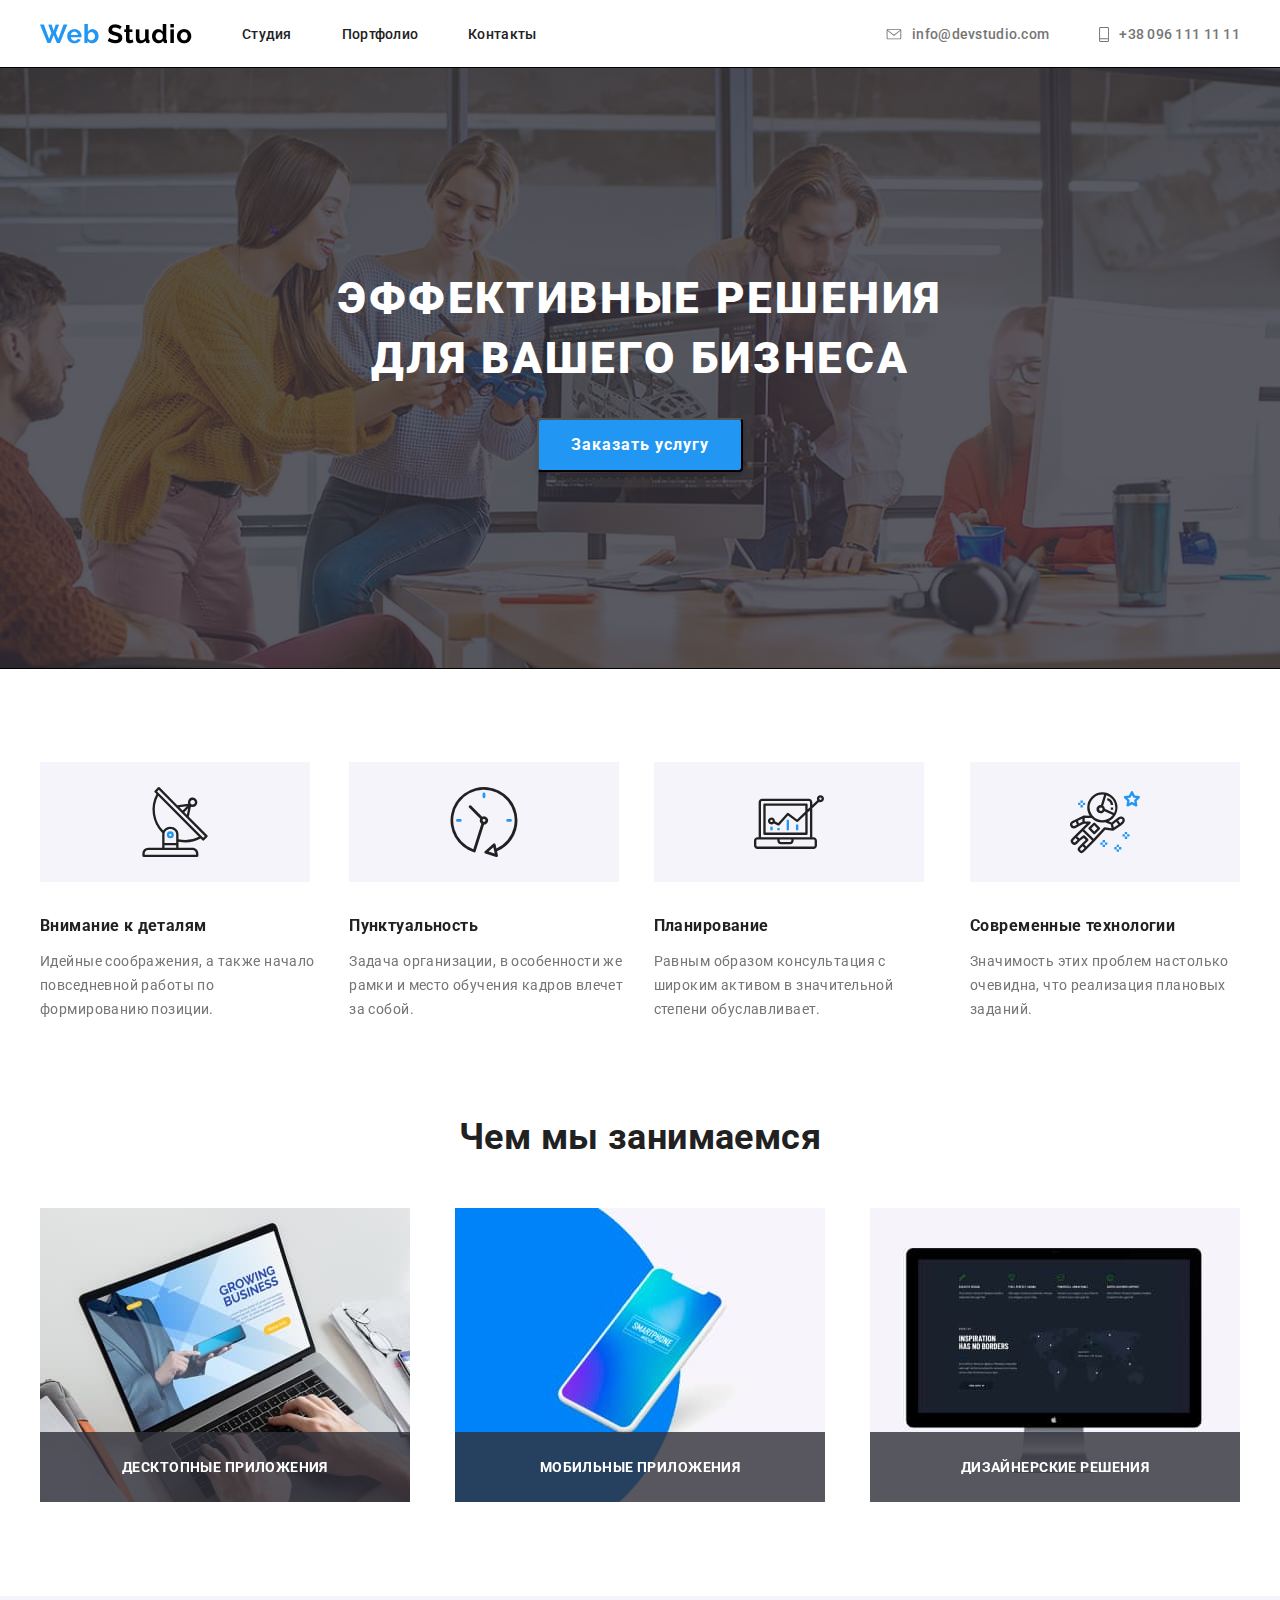
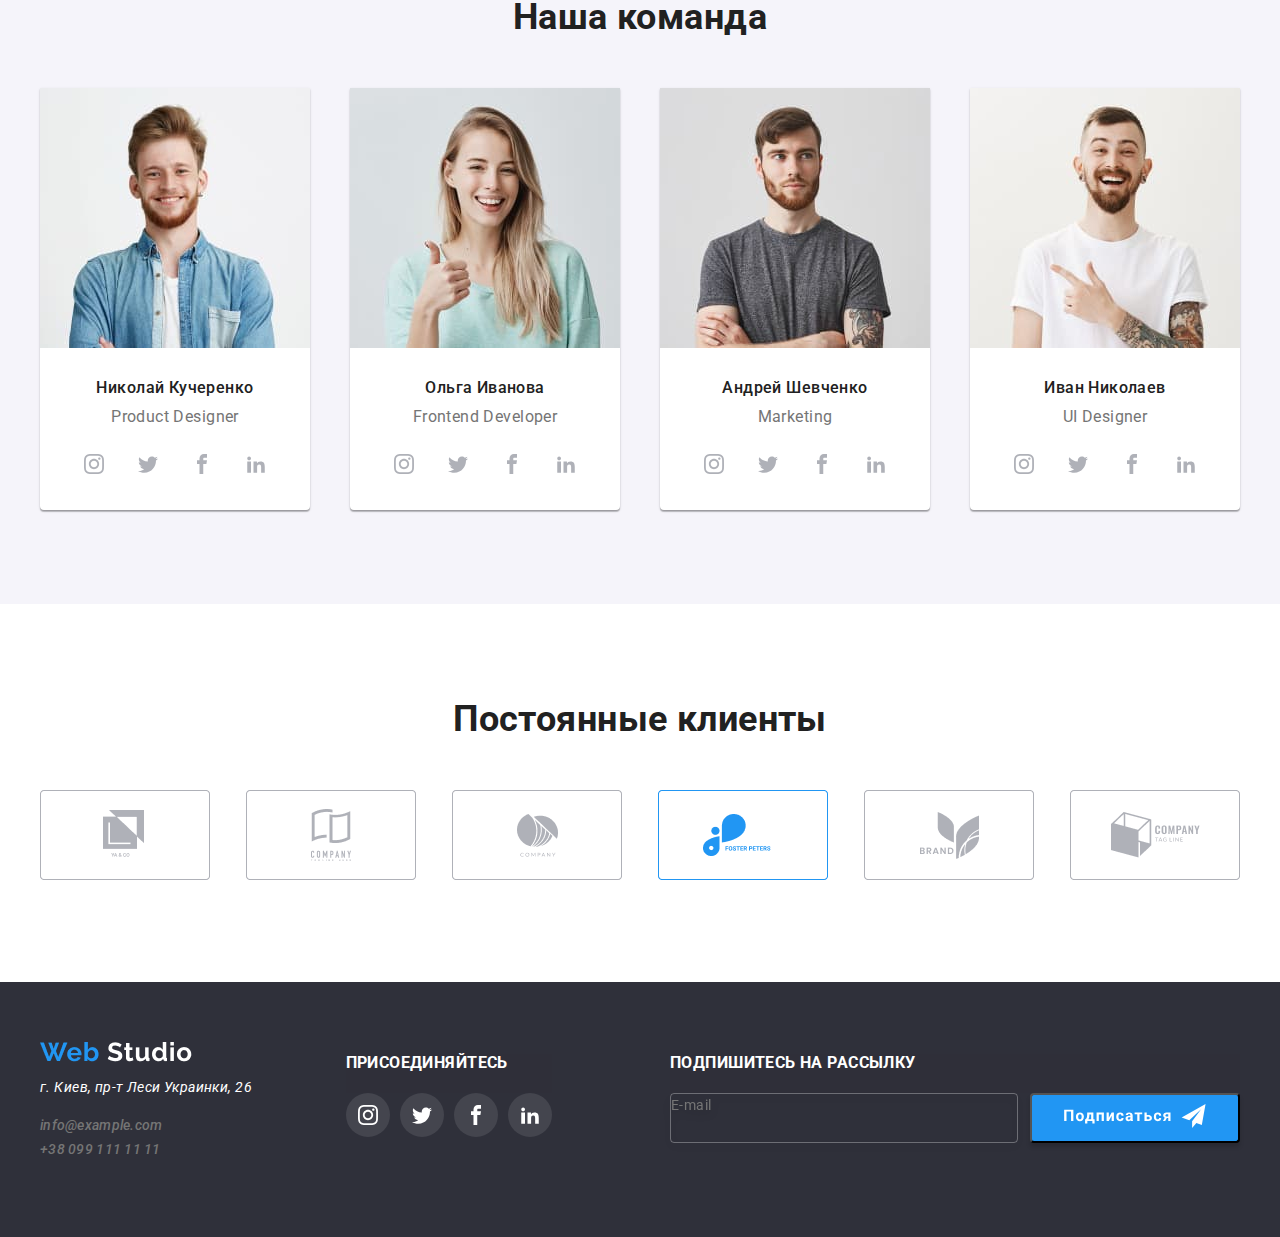
==== index.html @ 4137e17c "ДЗ 5 (1)" ====
<!DOCTYPE html>
<html lang="ru">
  <head>
    <meta charset="UTF-8" />
    <meta name="viewport" content="width=device-width, initial-scale=1.0" />
    <title>Document</title>
    <link
      href="https://fonts.googleapis.com/css2?family=Roboto:wght@300;500;700&display=swap"
      rel="stylesheet"
    />
    <link
      rel="stylesheet"
      href="https://cdnjs.cloudflare.com/ajax/libs/modern-normalize/0.7.0/modern-normalize.min.css"
    />

    <link rel="stylesheet" href="./css/style.css" />
  </head>
  <body>
    <div class="speciality-color">
      <!--heder-->
      <header class="page-header">
        <div class="container flexbox">
          <nav class="navigation">
            <a href="./index.html" class="link logo"
              ><img src="./images/Web Studio.png" class="img" alt="" />
            </a>
            <ul class="list menu-list">
              <li class="menu-item">
                <a href="#" class="link menu-link">Студия</a>
              </li>
              <li class="menu-item">
                <a href="./portfolio.html" class="link menu-link">Портфолио</a>
              </li>
              <li class="menu-item">
                <a href="#" class="link menu-link">Контакты</a>
              </li>
            </ul>
          </nav>
          <ul class="list menu-list">
            <li class="menu-item">
              <a href="mailto:info@devstudio.com" class="link contacts-link">
                <svg width="16" height="11" class="icon-header">
                  <use href="./images/sprite2.svg#icon-mail"></use>
                </svg>
                info@devstudio.com
              </a>
            </li>
            <li class="menu-item-tele">
              <a href="tell:380961111111" class="link contacts-link">
                <svg width="10" height="15" class="icon-header">
                  <use href="./images/sprite2.svg#icon-tele"></use>
                </svg>
                +38 096 111 11 11
              </a>
            </li>
          </ul>
        </div>
      </header>
    </div>
    <main>
      <!--hero-->
      <section class="hero-color">
        <div class="container hero">
          <h1 class="page-title">
            Эффективные решения<br />
            для вашего бизнеса
          </h1>
          <button class="btn" data-modal-open>Заказать услугу</button>
          <div class="backdrop is-hidden" data-modal>
            <div class="modal">
              <button data-modal-close>Закрыть услугу</button>
            </div>
          </div>
        </div>
      </section>
      <div class="speciality-color">
        <!--speciality-->
        <section>
          <div class="container">
            <ul class="list special">
              <li class="special-item">
                <svg width="70" height="70" class="special-icons">
                  <use href="./images/sprite2.svg#icon-antenna"></use>
                </svg>
                <h3 class="special-title">Внимание к деталям</h3>
                <p class="special-p">
                  Идейные соображения, а также начало повседневной работы по
                  формированию позиции.
                </p>
              </li>
              <li class="special-item">
                <svg width="70" height="70" class="special-icons">
                  <use href="./images/sprite2.svg#icon-clock"></use>
                </svg>
                <h3 class="special-title">Пунктуальность</h3>
                <p class="special-p">
                  Задача организации, в особенности же рамки и место обучения
                  кадров влечет за собой.
                </p>
              </li>
              <li class="special-item">
                <svg width="70" height="70" class="special-icons">
                  <use href="./images/sprite2.svg#icon-diagram"></use>
                </svg>
                <h3 class="special-title">Планирование</h3>
                <p class="special-p">
                  Равным образом консультация с широким активом в значительной
                  степени обуславливает.
                </p>
              </li>
              <li class="special-item">
                <svg width="70" height="70" class="special-icons">
                  <use href="./images/sprite2.svg#icon-astronaut"></use>
                </svg>
                <h3 class="special-title">Современные технологии</h3>
                <p class="special-p">
                  Значимость этих проблем настолько очевидна, что реализация
                  плановых заданий.
                </p>
              </li>
            </ul>
          </div>
        </section>
        <!--what are we doing-->
        <section>
          <div class="container">
            <h2 class="section-title">Чем мы занимаемся</h2>
            <ul class="list section">
              <li class="special-item">
                <img
                  src="./images/imgnotebook (1).jpg"
                  alt="Десктопные приложения"
                />
                <h3 class="item-title">Десктопные приложения</h3>
              </li>
              <li class="special-item">
                <img
                  src="./images/boxtelephone (1).jpg"
                  alt="Мобильные приложения"
                />
                <h3 class="item-title">Мобильные приложения</h3>
              </li>
              <li class="special-item">
                <img
                  src="./images/imgmacbook (1).jpg"
                  alt="Дизайнерские решения"
                />
                <h3 class="item-title">Дизайнерские решения</h3>
              </li>
            </ul>
          </div>
        </section>
      </div>
      <!-- Our team-->
      <section class="our-team">
        <div class="container">
          <h2 class="section-title">Наша команда</h2>
          <ul class="list team">
            <li class="team-item">
              <img
                src="./images/imgNikolay (1).jpg"
                class="img"
                alt="Николай Кучеренко"
              />
              <h4 class="name-title">Николай Кучеренко</h4>
              <p class="skil-title">Product Designer</p>
              <ul class="list social">
                <li class="social-icons-item">
                  <a
                    href="https://www.instagram.com/"
                    class="link-icon"
                    target="_blank"
                    rel="noopener noreferrer"
                    aria-label="ссылка Инстаграм"
                  >
                    <svg width="20" height="20">
                      <use href="./images/sprite2.svg#icon-instagram"></use>
                    </svg>
                  </a>
                </li>
                <li class="social-icons-item">
                  <a
                    href="https://twitter.com/"
                    class="link-icon"
                    target="_blank"
                    rel="noopener noreferrer"
                    aria-label="ссылка Твиттер"
                  >
                    <svg width="20" height="20">
                      <use href="./images/sprite2.svg#icon-twitter"></use>
                    </svg>
                  </a>
                </li>
                <li class="social-icons-item">
                  <a
                    href="https://www.facebook.com/"
                    class="link-icon"
                    target="_blank"
                    rel="noopener noreferrer"
                    aria-label="ссылка фейсбук"
                  >
                    <svg width="20" height="20">
                      <use href="./images/sprite2.svg#icon-facebook"></use>
                    </svg>
                  </a>
                </li>
                <li class="social-icons-item">
                  <a
                    href="https://www.linkedin.com/"
                    class="link-icon"
                    target="_blank"
                    rel="noopener noreferrer"
                    aria-label="ссылка линкедын"
                  >
                    <svg width="20" height="20">
                      <use href="./images/sprite2.svg#icon-linkedin"></use>
                    </svg>
                  </a>
                </li>
              </ul>
            </li>
            <li class="team-item">
              <img
                src="./images/imgOlga (1).jpg"
                class="img"
                alt="Ольга Иванова"
              />
              <h4 class="name-title">Ольга Иванова</h4>
              <p class="skil-title">Frontend Developer</p>
              <ul class="list social">
                <li class="social-icons-item">
                  <a
                    href="https://www.instagram.com/"
                    class="link-icon"
                    target="_blank"
                    rel="noopener noreferrer"
                    aria-label="ссылка Инстаграм"
                  >
                    <svg width="20" height="20">
                      <use href="./images/sprite2.svg#icon-instagram"></use>
                    </svg>
                  </a>
                </li>
                <li class="social-icons-item">
                  <a
                    href="https://twitter.com/"
                    class="link-icon"
                    target="_blank"
                    rel="noopener noreferrer"
                    aria-label="ссылка Твиттер"
                  >
                    <svg width="20" height="20">
                      <use href="./images/sprite2.svg#icon-twitter"></use>
                    </svg>
                  </a>
                </li>
                <li class="social-icons-item">
                  <a
                    href="https://www.facebook.com/"
                    class="link-icon"
                    target="_blank"
                    rel="noopener noreferrer"
                    aria-label="ссылка фейсбук"
                  >
                    <svg width="20" height="20">
                      <use href="./images/sprite2.svg#icon-facebook"></use>
                    </svg>
                  </a>
                </li>
                <li class="social-icons-item">
                  <a
                    href="https://www.linkedin.com/"
                    class="link-icon"
                    target="_blank"
                    rel="noopener noreferrer"
                    aria-label="ссылка линкедын"
                  >
                    <svg width="20" height="20">
                      <use href="./images/sprite2.svg#icon-linkedin"></use>
                    </svg>
                  </a>
                </li>
              </ul>
            </li>
            <li class="team-item">
              <img
                src="./images/imgAndrey (1).jpg"
                class="img"
                alt="Андрей Шевченко"
              />
              <h4 class="name-title">Андрей Шевченко</h4>
              <p class="skil-title">Marketing</p>
              <ul class="list social">
                <li class="social-icons-item">
                  <a
                    href="https://www.instagram.com/"
                    class="link-icon"
                    target="_blank"
                    rel="noopener noreferrer"
                    aria-label="ссылка Инстаграм"
                  >
                    <svg width="20" height="20">
                      <use href="./images/sprite2.svg#icon-instagram"></use>
                    </svg>
                  </a>
                </li>
                <li class="social-icons-item">
                  <a
                    href="https://twitter.com/"
                    class="link-icon"
                    target="_blank"
                    rel="noopener noreferrer"
                    aria-label="ссылка Твиттер"
                  >
                    <svg width="20" height="20">
                      <use href="./images/sprite2.svg#icon-twitter"></use>
                    </svg>
                  </a>
                </li>
                <li class="social-icons-item">
                  <a
                    href="https://www.facebook.com/"
                    class="link-icon"
                    target="_blank"
                    rel="noopener noreferrer"
                    aria-label="ссылка фейсбук"
                  >
                    <svg width="20" height="20">
                      <use href="./images/sprite2.svg#icon-facebook"></use>
                    </svg>
                  </a>
                </li>
                <li class="social-icons-item">
                  <a
                    href="https://www.linkedin.com/"
                    class="link-icon"
                    target="_blank"
                    rel="noopener noreferrer"
                    aria-label="ссылка линкедын"
                  >
                    <svg width="20" height="20">
                      <use href="./images/sprite2.svg#icon-linkedin"></use>
                    </svg>
                  </a>
                </li>
              </ul>
            </li>
            <li class="team-item">
              <img
                src="./images/imgIvan (1).jpg"
                class="img"
                alt="Иван Николаев"
              />
              <h4 class="name-title">Иван Николаев</h4>
              <p class="skil-title">UI Designer</p>
              <ul class="list social">
                <li class="social-icons-item">
                  <a
                    href="https://www.instagram.com/"
                    class="link-icon"
                    target="_blank"
                    rel="noopener noreferrer"
                    aria-label="ссылка Инстаграм"
                  >
                    <svg width="20" height="20">
                      <use href="./images/sprite2.svg#icon-instagram"></use>
                    </svg>
                  </a>
                </li>
                <li class="social-icons-item">
                  <a
                    href="https://twitter.com/"
                    class="link-icon"
                    target="_blank"
                    rel="noopener noreferrer"
                    aria-label="ссылка Твиттер"
                  >
                    <svg width="20" height="20">
                      <use href="./images/sprite2.svg#icon-twitter"></use>
                    </svg>
                  </a>
                </li>
                <li class="social-icons-item">
                  <a
                    href="https://www.facebook.com/"
                    class="link-icon"
                    target="_blank"
                    rel="noopener noreferrer"
                    aria-label="ссылка фейсбук"
                  >
                    <svg width="20" height="20">
                      <use href="./images/sprite2.svg#icon-facebook"></use>
                    </svg>
                  </a>
                </li>
                <li class="social-icons-item">
                  <a
                    href="https://www.linkedin.com/"
                    class="link-icon"
                    target="_blank"
                    rel="noopener noreferrer"
                    aria-label="ссылка линкедын"
                  >
                    <svg width="20" height="20">
                      <use href="./images/sprite2.svg#icon-linkedin"></use>
                    </svg>
                  </a>
                </li>
              </ul>
            </li>
          </ul>
        </div>
      </section>
      <!--clients-->
      <section class="speciality-color">
        <div class="container">
          <h2 class="section-title">Постоянные клиенты</h2>
          <ul class="list clients">
            <li>
              <a href="#" class="link"
                ><img src="./images/Client 1.png" alt=""
              /></a>
            </li>
            <li>
              <a href="#" class="link"
                ><img src="./images/Client 2.png" alt=""
              /></a>
            </li>
            <li>
              <a href="#" class="link"
                ><img src="./images/Client 3.png" alt=""
              /></a>
            </li>
            <li>
              <a href="#" class="link"
                ><img src="./images/Client 4.png" alt=""
              /></a>
            </li>
            <li>
              <a href="#" class="link"
                ><img src="./images/Client 5.png" alt=""
              /></a>
            </li>
            <li>
              <a href="#" class="link"
                ><img src="./images/Client 6.png" alt=""
              /></a>
            </li>
          </ul>
        </div>
      </section>
    </main>
    <!--footer-->
    <footer class="footer-color">
      <div class="container">
        <section class="footer-list">
          <div class="adress">
            <a href="./index.html" class="link logo"
              ><img src="./images/Web Studio (2).png" class="img" alt=""
            /></a>
            <address class="address-title">
              <ul class="list">
                <li>
                  <p>г. Киев, пр-т Леси Украинки, 26</p>
                </li>
                <li class="text-adress">
                  <a href="mailto:info@example.com" class="link contacts-link"
                    >info@example.com</a
                  >
                </li>
                <li class="text-adress">
                  <a href="tell:+38 0991111111" class="link contacts-link"
                    >+38 099 111 11 11</a
                  >
                </li>
              </ul>
            </address>
          </div>
          <div class="adress-social">
            <h3 class="item-title-footer">присоединяйтесь</h3>
            <ul class="list social-footer">
              <li class="social-icons-item">
                <a
                  href="https://www.instagram.com/"
                  class="link-icon-footer"
                  target="_blank"
                  rel="noopener noreferrer"
                  aria-label="ссылка Инстаграм"
                >
                  <svg width="20" height="20">
                    <use href="./images/sprite2.svg#icon-instagram"></use>
                  </svg>
                </a>
              </li>
              <li class="social-icons-item">
                <a
                  href="https://twitter.com/"
                  class="link-icon-footer"
                  target="_blank"
                  rel="noopener noreferrer"
                  aria-label="ссылка Твиттер"
                >
                  <svg width="20" height="20">
                    <use href="./images/sprite2.svg#icon-twitter"></use>
                  </svg>
                </a>
              </li>
              <li class="social-icons-item">
                <a
                  href="https://www.facebook.com/"
                  class="link-icon-footer"
                  target="_blank"
                  rel="noopener noreferrer"
                  aria-label="ссылка фейсбук"
                >
                  <svg width="20" height="20">
                    <use href="./images/sprite2.svg#icon-facebook"></use>
                  </svg>
                </a>
              </li>
              <li class="social-icons-item">
                <a
                  href="https://www.linkedin.com/"
                  class="link-icon-footer"
                  target="_blank"
                  rel="noopener noreferrer"
                  aria-label="ссылка линкедын"
                >
                  <svg width="20" height="20">
                    <use href="./images/sprite2.svg#icon-linkedin"></use>
                  </svg>
                </a>
              </li>
            </ul>
          </div>

          <section class="footer-position">
            <h3 class="item-title-footer">Подпишитесь на рассылку</h3>
            <div class="last-footer">
              <p class="footer-border">E-mail</p>
              <button class="footer-button">
                <svg width="143" height="30">
                  <use href="./images/sprite2.svg#icon-Group"></use>
                </svg>
              </button>
            </div>
          </section>
        </section>
      </div>
    </footer>
    <script src="./js/modal.js"></script>
  </body>
</html>
---- css/style.css ----
/*font-family: 'Roboto', sans-serif;*/
.html {
  box-sizing: border-box;
}

*,
*::before,
*::after {
  box-sizing: inherit;
  /* outline: 1px solid blue; */
}

:root {
  --accent-color: #2196f3;
  --main-color: #757575;
  --white-color: #ffffff;
  --black-color: #212121;
  --item-title: rgba(47, 48, 58, 0.8);
  --footer-list: #2f303a;
  --gray-color: #f5f4fa;
  --icons-color: #afb1b8;
}

body {
  font-family: "Roboto", sans-serif;
  font-style: normal;
  font-size: 14px;
  line-height: 1.714;
  letter-spacing: 0.03em;
  color: var(--main-color);
}

.backdrop {
  position: fixed;
  top: 0;
  left: 0;
  width: 100%;
  height: 100%;
  background: rgba(0, 0, 0, 0.2);
}

.backdrop.is-hidden {
  opacity: 0;
  pointer-events: none;
}

.modal {
  position: absolute;
  top: 50%;
  left: 50%;
  transform: translate(-50%, -50%);
  min-width: 528px;
  min-height: 581px;
  background: #ffffff;
}

.img {
  display: block;
}

.link {
  display: block;
}

.container {
  width: 1200px;
  padding-left: 15px;
  padding-right: 15px;
  margin-right: auto;
  margin-left: auto;
}

.flexbox {
  display: flex;
  align-items: center;
}

.list {
  list-style: none;
  padding: 0px;
  margin: 0px;
}

.page-header {
  background: var(--white-color);
  margin: 24px 0;
}

.navigation {
  display: flex;
  align-items: center;
  margin-right: auto;
}

.logo {
  margin-right: 50px;
}

.menu-list {
  display: flex;
}

.menu-item:not(:last-child) {
  display: flex;
  margin-right: 50px;
}

.menu-link {
  font-weight: 500;
  line-height: 1.143;
  letter-spacing: 0.02em;
  color: var(--black-color);
  text-decoration: none;
}

.menu-link:hover,
.menu-link:focus {
  color: var(--accent-color);
}

.menu-item-tele {
  display: flex;
}

.icon-header {
  padding-right: 10px;
}

.contacts-link {
  font-weight: 500;
  line-height: 1.143;
  letter-spacing: 0.02em;
  text-decoration: none;
  color: var(--main-color);
  fill: var(--main-color);
  display: inline-flex;
  align-items: center;
}

.contacts-link:hover,
.contacts-link:focus {
  fill: var(--accent-color);
  color: var(--accent-color);
}

.hero-color {
  max-width: 1600px;
  height: 600px;
  margin-left: auto;
  margin-right: auto;
  outline: 1px solid black;
  background-image: linear-gradient(
      to right,
      rgba(47, 48, 58, 0.8),
      rgba(47, 48, 58, 0.8)
    ),
    url(../images/Header.jpg);
  background-repeat: no-repeat;
  background-position: center;
  background-size: cover;
  margin-bottom: 94px;
}

.hero {
  text-align: center;

  padding-top: 200px;
}

.page-title {
  font-weight: 900;
  font-size: 44px;
  line-height: 1.364;
  text-align: center;
  letter-spacing: 0.06em;
  text-transform: uppercase;
  color: var(--white-color);
  margin: 0;
  padding-bottom: 30px;
}

.speciality-color {
  max-width: 1600px;
  margin-left: auto;
  margin-right: auto;
  background: var(--white-color);
}

.btn {
  font-weight: bold;
  font-size: 16px;
  line-height: 1.875;

  align-items: center;
  text-align: center;
  letter-spacing: 0.06em;
  color: var(--white-color);
  background: var(--accent-color);
  box-shadow: 0px 4px 4px rgba(0, 0, 0, 0.15);
  border-radius: 4px;
  padding: 10px 32px;
  display: inline-block;
}

.special {
  display: flex;
  margin-bottom: 94px;
}

.special-item {
  position: relative;
  display: flex;
  flex-direction: column;
  text-decoration: none;
}

.special-item:not(:last-child) {
  margin-right: 30px;
}

.special-title {
  margin: 0;
  margin-top: 30px;
  margin-bottom: 10px;
  color: var(--black-color);
}

.special-p {
  margin: 0;
}

.special-icons {
  padding: 25px 100px;
  background: var(--gray-color);
}

.section-title {
  font-weight: bold;
  font-size: 36px;
  line-height: 1.167;
  text-align: center;
  color: var(--black-color);
  margin: 0;
  padding-bottom: 50px;
}

.section {
  display: flex;
  justify-content: space-between;
  margin-bottom: 94px;
}

.our-team {
  max-width: 1600px;
  margin-left: auto;
  margin-right: auto;

  background: var(--gray-color);
}

.item-title {
  position: absolute;
  width: 370px;
  height: 70px;
  display: flex;
  justify-content: center;
  align-items: center;
  bottom: 0;
  font-weight: bold;
  line-height: 1.143;
  text-align: center;
  letter-spacing: 0.03em;
  text-transform: uppercase;
  font-size: 14px;
  color: var(--white-color);
  background: var(--item-title);
  margin: 0;
}

.team {
  display: flex;
  justify-content: space-between;
  padding-bottom: 94px;
  margin-bottom: 94px;
}

.team-item {
  background: #ffffff;
  box-shadow: 0px 1px 3px rgba(0, 0, 0, 0.12), 0px 1px 1px rgba(0, 0, 0, 0.14),
    0px 2px 1px rgba(0, 0, 0, 0.2);
  border-radius: 0px 0px 4px 4px;
}

.name-title {
  font-weight: 500;
  font-size: 16px;
  line-height: 1.188;
  text-align: center;
  color: var(--black-color);
  margin: 0;
  margin-top: 30px;
  margin-bottom: 10px;
}

.skil-title {
  font-size: 16px;
  line-height: 1.188;
  text-align: center;
  margin: 0;
  margin-bottom: 16px;
}

.social {
  display: flex;
  justify-content: center;
  padding-left: 32px;
  padding-bottom: 24px;
  padding-right: 32px;
}

.social-icons-item:not(:last-child) {
  margin-right: 10px;
}

.link-icon {
  display: inline-flex;
  justify-content: center;
  align-items: center;
  width: 44px;
  height: 44px;
  fill: var(--icons-color);
  background: var(--white-color);
  border-radius: 50%;
}

.link-icon:hover,
.link-icon:focus {
  background: var(--accent-color);
  fill: var(--white-color);
}

.filter-title {
  font-weight: bold;
  font-size: 18px;
  line-height: 2;
  letter-spacing: 0.06em;
  color: var(--black-color);

  margin: 0;
}

.subfilter-title {
  font-weight: normal;
  font-size: 16px;
  line-height: 1.875;
  color: var(--main-color);

  margin: 0;
}

.menu-link-list {
  display: flex;
  justify-content: center;
  padding-bottom: 50px;
  padding-top: 94px;
}

.menu-link-saction {
  font-weight: 500;
  font-size: 16px;
  line-height: 1.625;
  text-align: center;
  color: var(--black-color);
  text-decoration: none;
  display: inline-block;
  border-radius: 4px;
  padding: 6px 22px;
  background: var(--gray-color);
}

.menu-list-link:not(:last-child) {
  margin-right: 8px;
}

.menu-link-saction:hover,
.menu-link-saction:focus {
  background: var(--accent-color);
  color: var(--white-color);
}

.clients {
  display: flex;
  justify-content: space-between;
  margin-bottom: 94px;
}

.web {
  display: flex;
  flex-wrap: wrap;
  justify-content: space-between;
  margin-bottom: 94px;
}

.web-container {
  width: 370px;
  margin-bottom: 30px;
  background: var(--white-color);
  border: 1px solid #eeeeee;
  box-sizing: border-box;
}

.web-container:nth-last-child(-n + 3) {
  margin-bottom: 0px;
}

.address-title {
  text-align: center;
  color: var(--white-color);
}

.footer-color {
  max-width: 1600px;
  margin-left: auto;
  margin-right: auto;
  background: var(--footer-list);
}

.footer-list {
  display: flex;
  justify-content: space-between;
}

.adress {
  display: inline-block;
  margin-right: 69px;
  padding-top: 60px;
  padding-bottom: 60px;
}

/* .item-link {
  display: flex;
  justify-content: space-around;
} */
.adress-social {
  padding-top: 72px;
  padding-bottom: 100px;
  margin-right: 94px;
}

.social-footer {
  display: flex;
}

.text-adress {
  text-align: justify;
}

.link-icon-footer {
  display: inline-flex;
  justify-content: center;
  align-items: center;
  width: 44px;
  height: 44px;
  fill: var(--white-color);
  background: rgba(255, 255, 255, 0.1);
  border-radius: 50%;
}

.link-icon-footer:hover,
.link-icon-footer:focus {
  background: var(--accent-color);
}

.footer-border {
  width: 358px;
  height: 50px;
  border: 1px solid rgba(255, 255, 255, 0.3);
  box-sizing: border-box;
  filter: drop-shadow(0px 4px 4px rgba(0, 0, 0, 0.15));
  border-radius: 4px;
  margin: 0;
  margin-right: 12px;
}

.footer-button {
  width: 200px;

  align-items: center;
  text-align: center;
  box-shadow: 0px 4px 4px rgba(0, 0, 0, 0.15);
  border-radius: 4px;
  background: var(--accent-color);
}

.last-footer {
  display: flex;
}

.footer-position {
  width: 570px;
  height: 86px;
  padding-top: 72px;
  padding-bottom: 94px;
}

.item-title-footer {
  font-weight: bold;
  line-height: 1.143;
  text-transform: uppercase;
  color: var(--white-color);
  background: var(--item-title);
  margin: 0;
  padding-bottom: 20px;
}
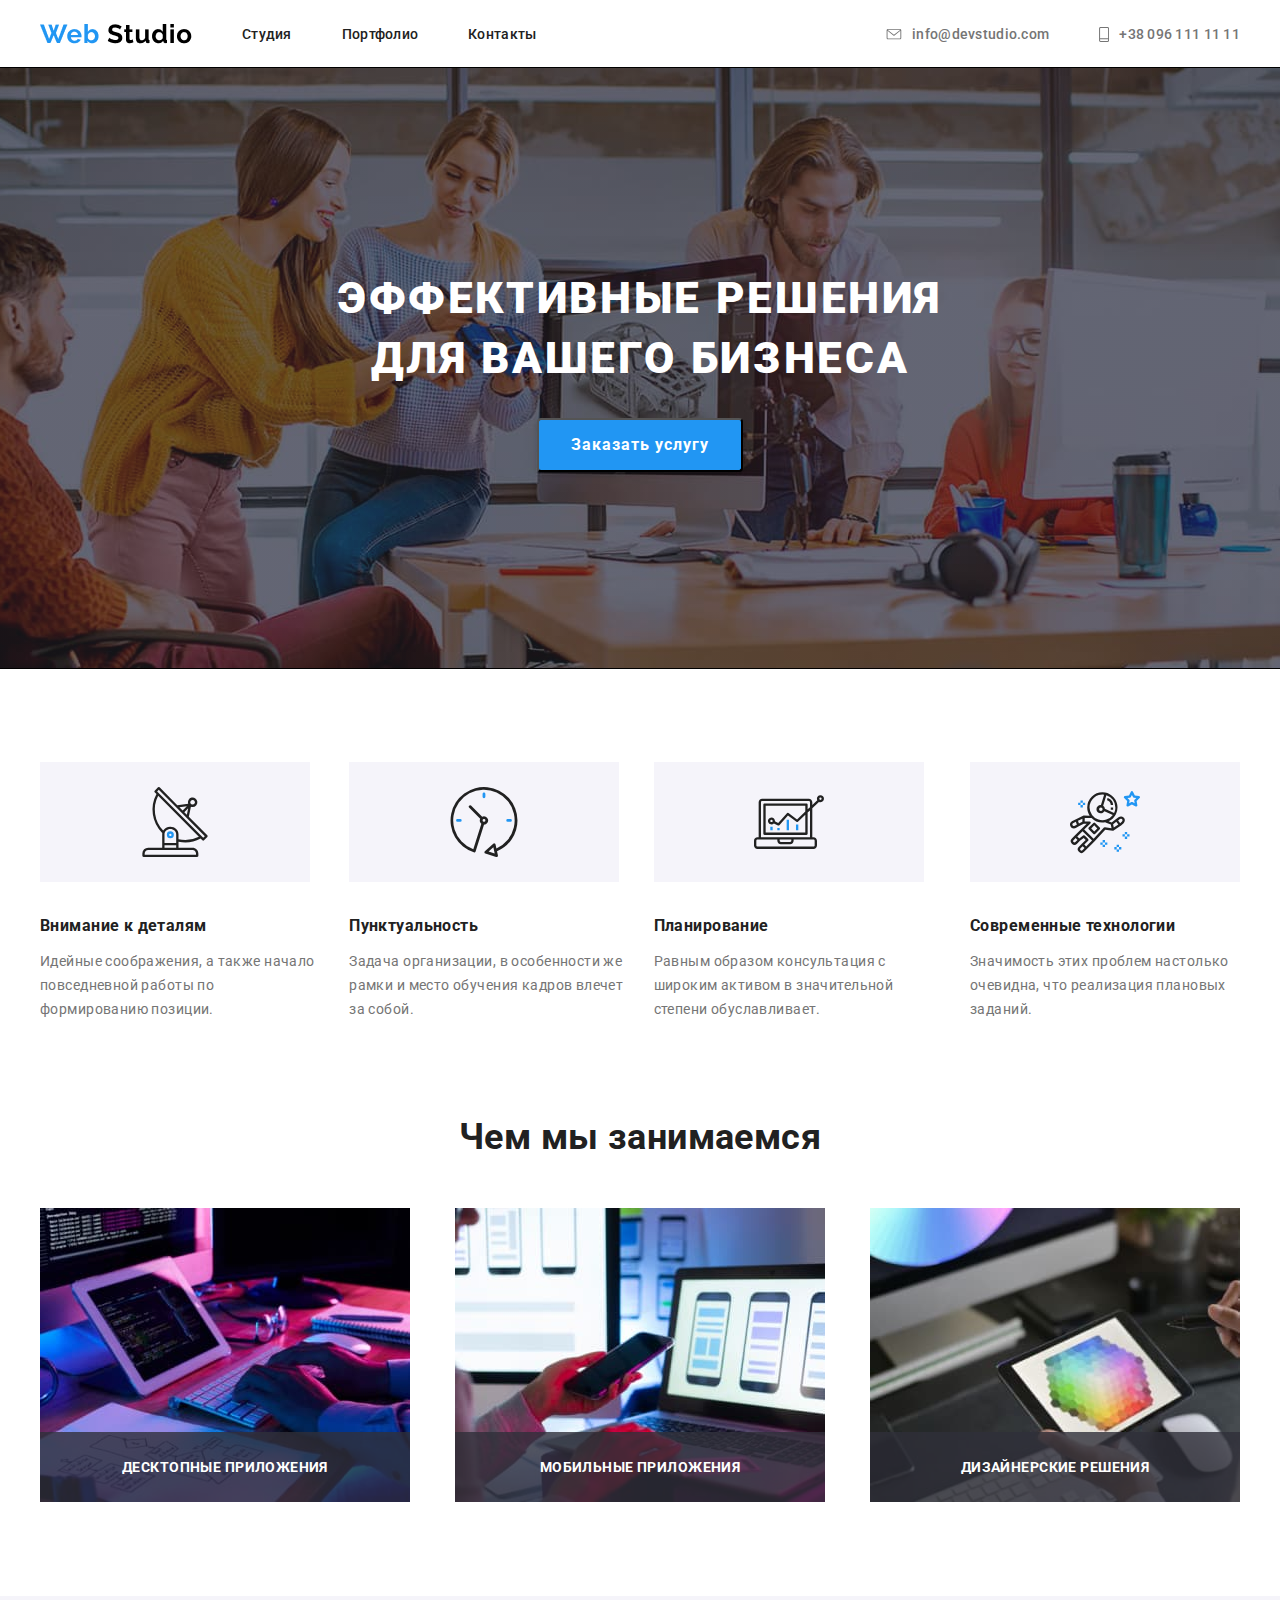
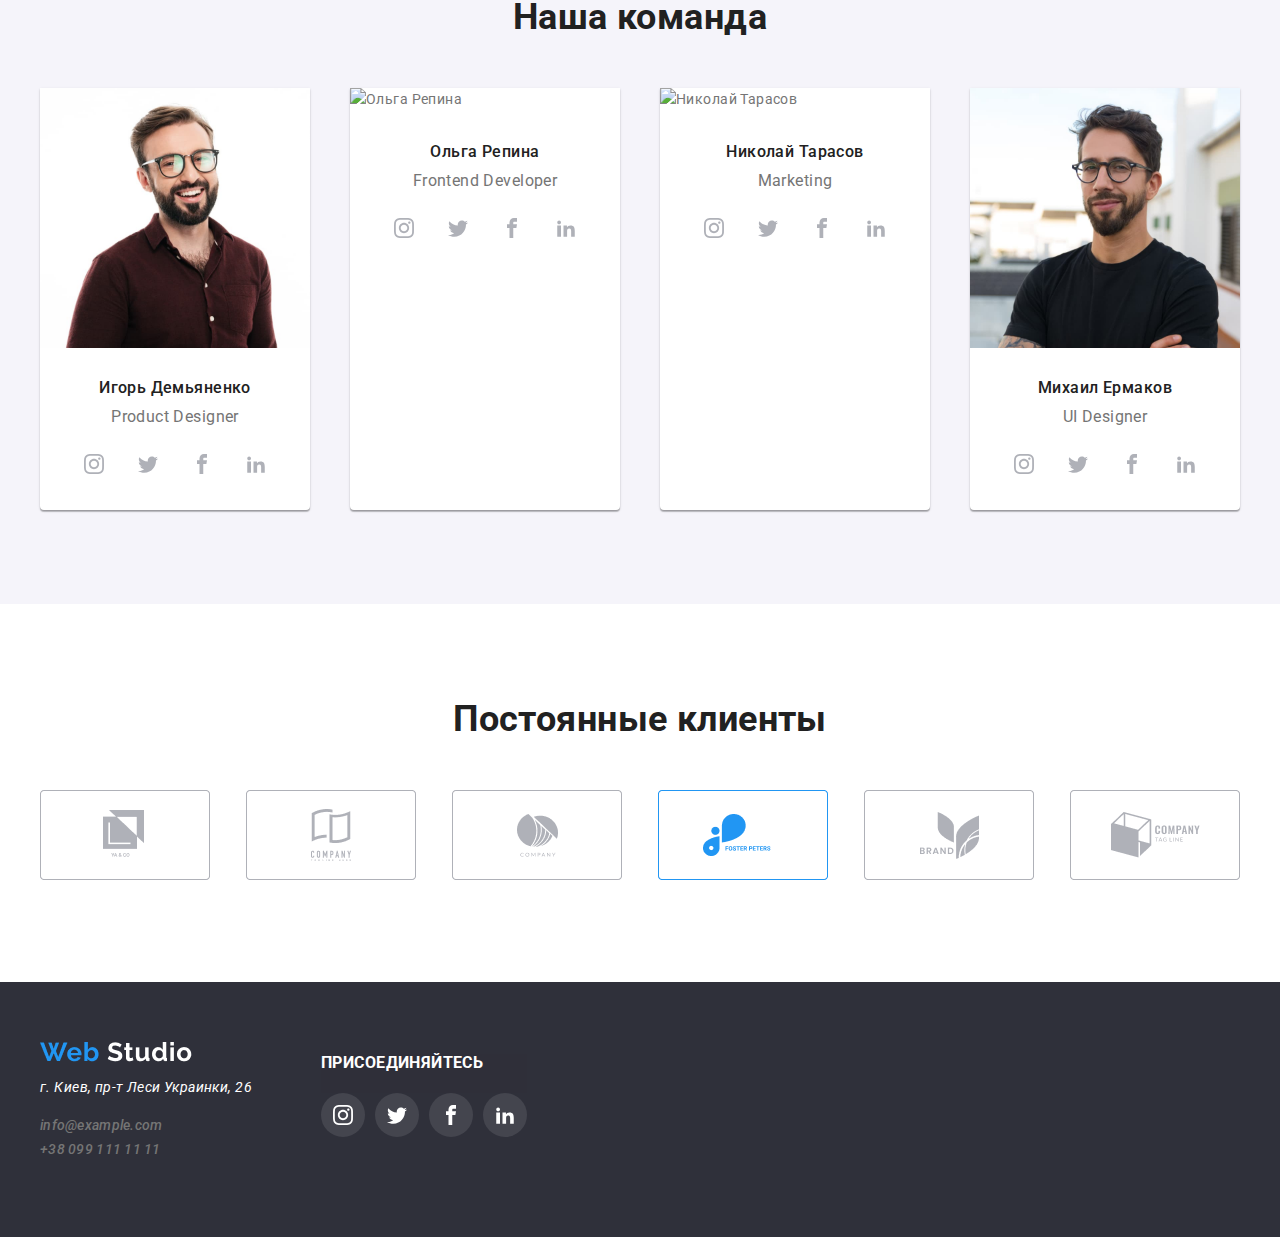
==== commit ad2c29d2: "дз 5 (1)" ====
--- a/index.html
+++ b/index.html
@@ -68,7 +68,7 @@
           <button class="btn" data-modal-open>Заказать услугу</button>
           <div class="backdrop is-hidden" data-modal>
             <div class="modal">
-              <button data-modal-close>Закрыть услугу</button>
+              <button class="btn-close" data-modal-close></button>
             </div>
           </div>
         </div>
@@ -127,24 +127,15 @@
             <h2 class="section-title">Чем мы занимаемся</h2>
             <ul class="list section">
               <li class="special-item">
-                <img
-                  src="./images/imgnotebook (1).jpg"
-                  alt="Десктопные приложения"
-                />
+                <img src="./images/imgbox1.jpg" alt="Десктопные приложения" />
                 <h3 class="item-title">Десктопные приложения</h3>
               </li>
               <li class="special-item">
-                <img
-                  src="./images/boxtelephone (1).jpg"
-                  alt="Мобильные приложения"
-                />
+                <img src="./images/imgbox2.jpg" alt="Мобильные приложения" />
                 <h3 class="item-title">Мобильные приложения</h3>
               </li>
               <li class="special-item">
-                <img
-                  src="./images/imgmacbook (1).jpg"
-                  alt="Дизайнерские решения"
-                />
+                <img src="./images/imgbox3.jpg" alt="Дизайнерские решения" />
                 <h3 class="item-title">Дизайнерские решения</h3>
               </li>
             </ul>
@@ -158,11 +149,11 @@
           <ul class="list team">
             <li class="team-item">
               <img
-                src="./images/imgNikolay (1).jpg"
-                class="img"
-                alt="Николай Кучеренко"
+                src="./images/imgigor (1).jpg"
+                class="img-team"
+                alt="Игорь Демьяненко"
               />
-              <h4 class="name-title">Николай Кучеренко</h4>
+              <h4 class="name-title">Игорь Демьяненко</h4>
               <p class="skil-title">Product Designer</p>
               <ul class="list social">
                 <li class="social-icons-item">
@@ -221,11 +212,11 @@
             </li>
             <li class="team-item">
               <img
-                src="./images/imgOlga (1).jpg"
-                class="img"
-                alt="Ольга Иванова"
+                src="./images/imgolga (1).jpg"
+                class="img-team"
+                alt="Ольга Репина"
               />
-              <h4 class="name-title">Ольга Иванова</h4>
+              <h4 class="name-title">Ольга Репина</h4>
               <p class="skil-title">Frontend Developer</p>
               <ul class="list social">
                 <li class="social-icons-item">
@@ -284,11 +275,11 @@
             </li>
             <li class="team-item">
               <img
-                src="./images/imgAndrey (1).jpg"
-                class="img"
-                alt="Андрей Шевченко"
+                src="./images/imgnikolay (1).jpg"
+                class="img-team"
+                alt="Николай Тарасов"
               />
-              <h4 class="name-title">Андрей Шевченко</h4>
+              <h4 class="name-title">Николай Тарасов</h4>
               <p class="skil-title">Marketing</p>
               <ul class="list social">
                 <li class="social-icons-item">
@@ -347,11 +338,11 @@
             </li>
             <li class="team-item">
               <img
-                src="./images/imgIvan (1).jpg"
-                class="img"
-                alt="Иван Николаев"
+                src="./images/imgmichail (1).jpg"
+                class="img-team"
+                alt="Михаил Ермаков"
               />
-              <h4 class="name-title">Иван Николаев</h4>
+              <h4 class="name-title">Михаил Ермаков</h4>
               <p class="skil-title">UI Designer</p>
               <ul class="list social">
                 <li class="social-icons-item">
@@ -534,7 +525,7 @@
             </ul>
           </div>
 
-          <section class="footer-position">
+          <!-- <section class="footer-position">
             <h3 class="item-title-footer">Подпишитесь на рассылку</h3>
             <div class="last-footer">
               <p class="footer-border">E-mail</p>
@@ -544,7 +535,7 @@
                 </svg>
               </button>
             </div>
-          </section>
+          </section> -->
         </section>
       </div>
     </footer>
--- a/css/style.css
+++ b/css/style.css
@@ -19,6 +19,7 @@
   --footer-list: #2f303a;
   --gray-color: #f5f4fa;
   --icons-color: #afb1b8;
+  --timing-function: cubic-bezier(0.4, 0, 0.2, 1);
 }
 
 body {
@@ -37,6 +38,7 @@
   width: 100%;
   height: 100%;
   background: rgba(0, 0, 0, 0.2);
+  z-index: 1;
 }
 
 .backdrop.is-hidden {
@@ -51,7 +53,24 @@
   transform: translate(-50%, -50%);
   min-width: 528px;
   min-height: 581px;
-  background: #ffffff;
+  display: inline-flex;
+  justify-content: flex-end;
+  align-items: baseline;
+  background: var(--white-color);
+  z-index: 1;
+}
+
+.btn-close {
+  box-sizing: border-box;
+  width: 30px;
+  height: 30px;
+  background-repeat: no-repeat;
+  background-size: 11px 11px;
+  background-position: center;
+  border-radius: 50%;
+  border: 1px solid rgba(0, 0, 0, 0.1);
+  background-color: var(--white-color);
+  background-image: url(../images/Vectorclose.png);
 }
 
 .img {
@@ -106,6 +125,7 @@
 }
 
 .menu-link {
+  position: relative;
   font-weight: 500;
   line-height: 1.143;
   letter-spacing: 0.02em;
@@ -116,6 +136,24 @@
 .menu-link:hover,
 .menu-link:focus {
   color: var(--accent-color);
+}
+
+.menu-link::after {
+  position: absolute;
+
+  bottom: -25px;
+  display: block;
+  width: 100%;
+  height: 4px;
+  background: #2196f3;
+  border-radius: 2px;
+  content: "";
+  opacity: 0;
+  transition: opacity 250ms var(--timing-function);
+}
+
+.menu-link:hover::after {
+  opacity: 1;
 }
 
 .menu-item-tele {
@@ -151,10 +189,10 @@
   outline: 1px solid black;
   background-image: linear-gradient(
       to right,
-      rgba(47, 48, 58, 0.8),
-      rgba(47, 48, 58, 0.8)
+      rgba(47, 48, 58, 0.4),
+      rgba(47, 48, 58, 0.4)
     ),
-    url(../images/Header.jpg);
+    url(../images/hero.jpg);
   background-repeat: no-repeat;
   background-position: center;
   background-size: cover;
@@ -199,7 +237,7 @@
   box-shadow: 0px 4px 4px rgba(0, 0, 0, 0.15);
   border-radius: 4px;
   padding: 10px 32px;
-  display: inline-block;
+  display: inline-flex;
 }
 
 .special {
@@ -256,6 +294,11 @@
   margin-right: auto;
 
   background: var(--gray-color);
+}
+
+.img-team {
+  display: block;
+  width: 270px;
 }
 
 .item-title {
@@ -427,7 +470,7 @@
 
 .footer-list {
   display: flex;
-  justify-content: space-between;
+  /* justify-content: space-between; */
 }
 
 .adress {
@@ -471,7 +514,7 @@
   background: var(--accent-color);
 }
 
-.footer-border {
+/* .footer-border {
   width: 358px;
   height: 50px;
   border: 1px solid rgba(255, 255, 255, 0.3);
@@ -480,9 +523,9 @@
   border-radius: 4px;
   margin: 0;
   margin-right: 12px;
-}
-
-.footer-button {
+} */
+
+/* .footer-button {
   width: 200px;
 
   align-items: center;
@@ -490,18 +533,18 @@
   box-shadow: 0px 4px 4px rgba(0, 0, 0, 0.15);
   border-radius: 4px;
   background: var(--accent-color);
-}
-
-.last-footer {
-  display: flex;
-}
-
-.footer-position {
+} */
+
+/* .last-footer {
+  display: flex;
+} */
+
+/* .footer-position {
   width: 570px;
   height: 86px;
   padding-top: 72px;
   padding-bottom: 94px;
-}
+} */
 
 .item-title-footer {
   font-weight: bold;
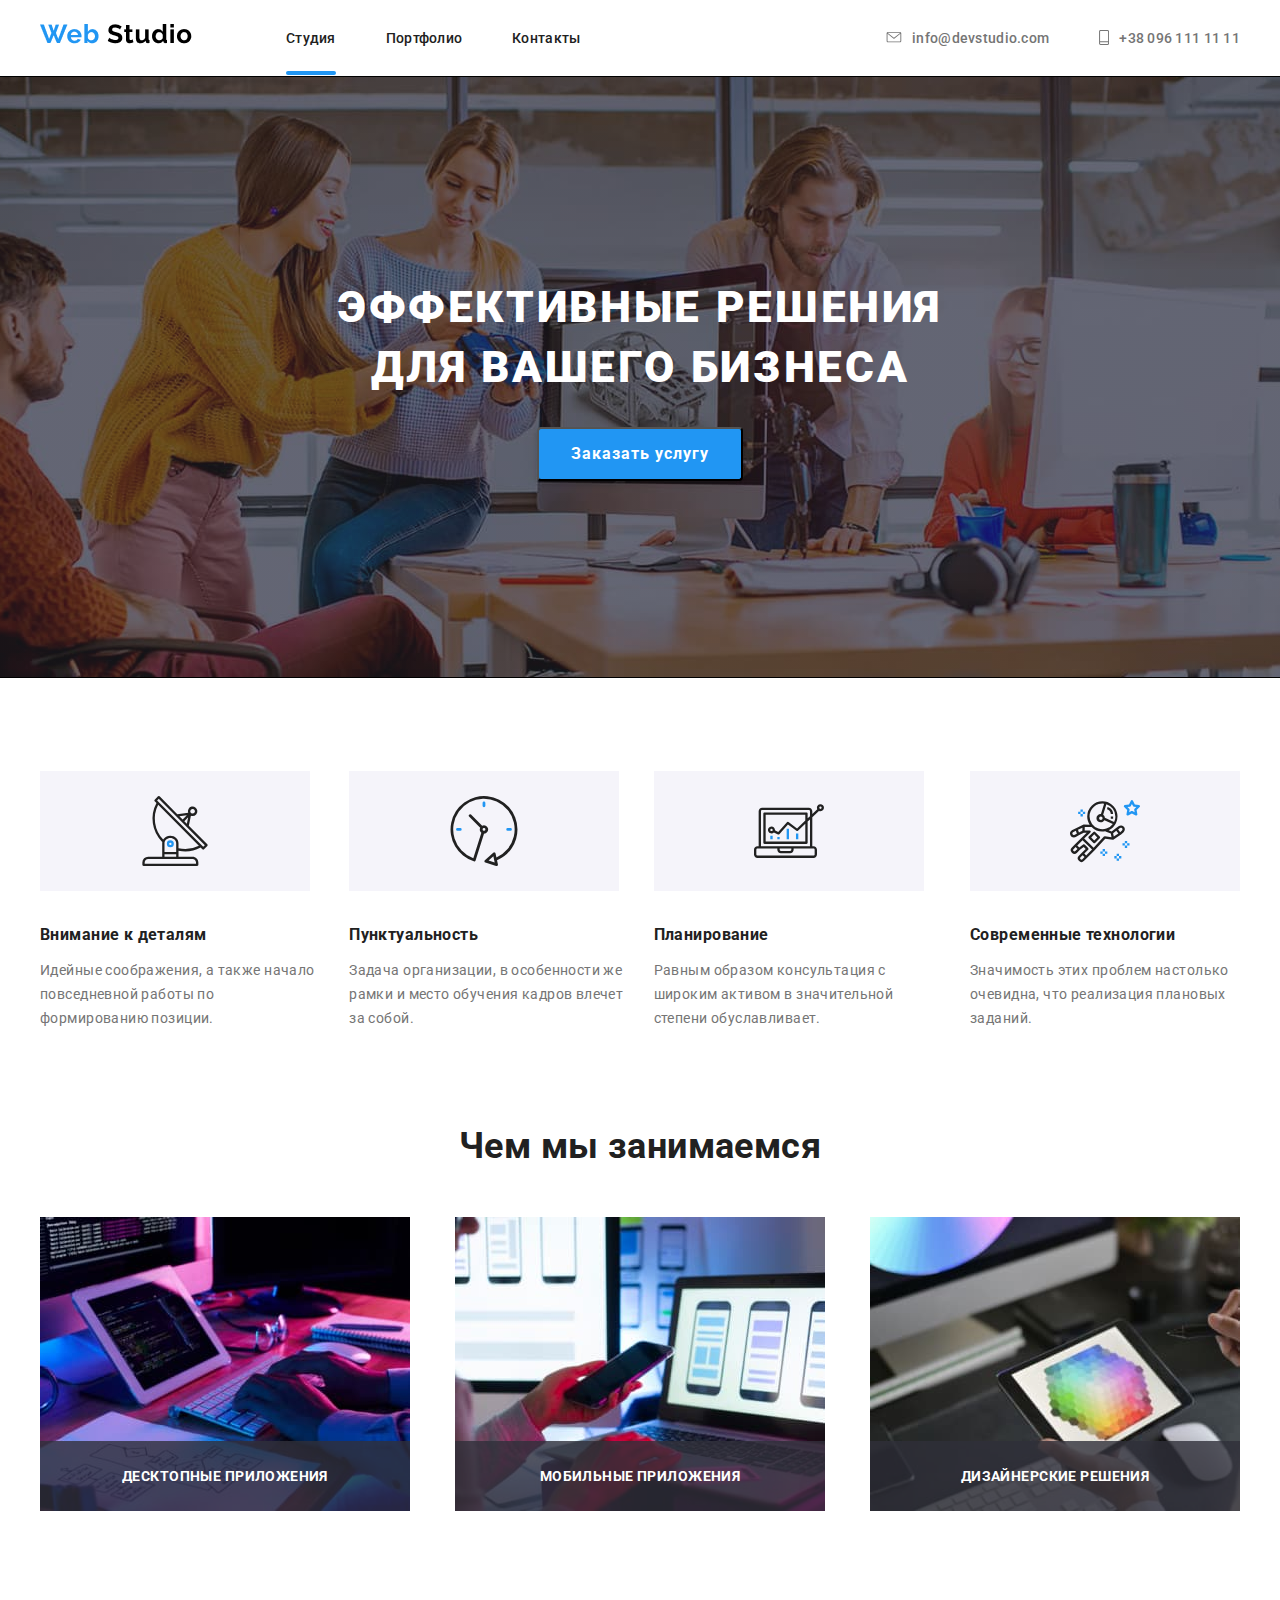
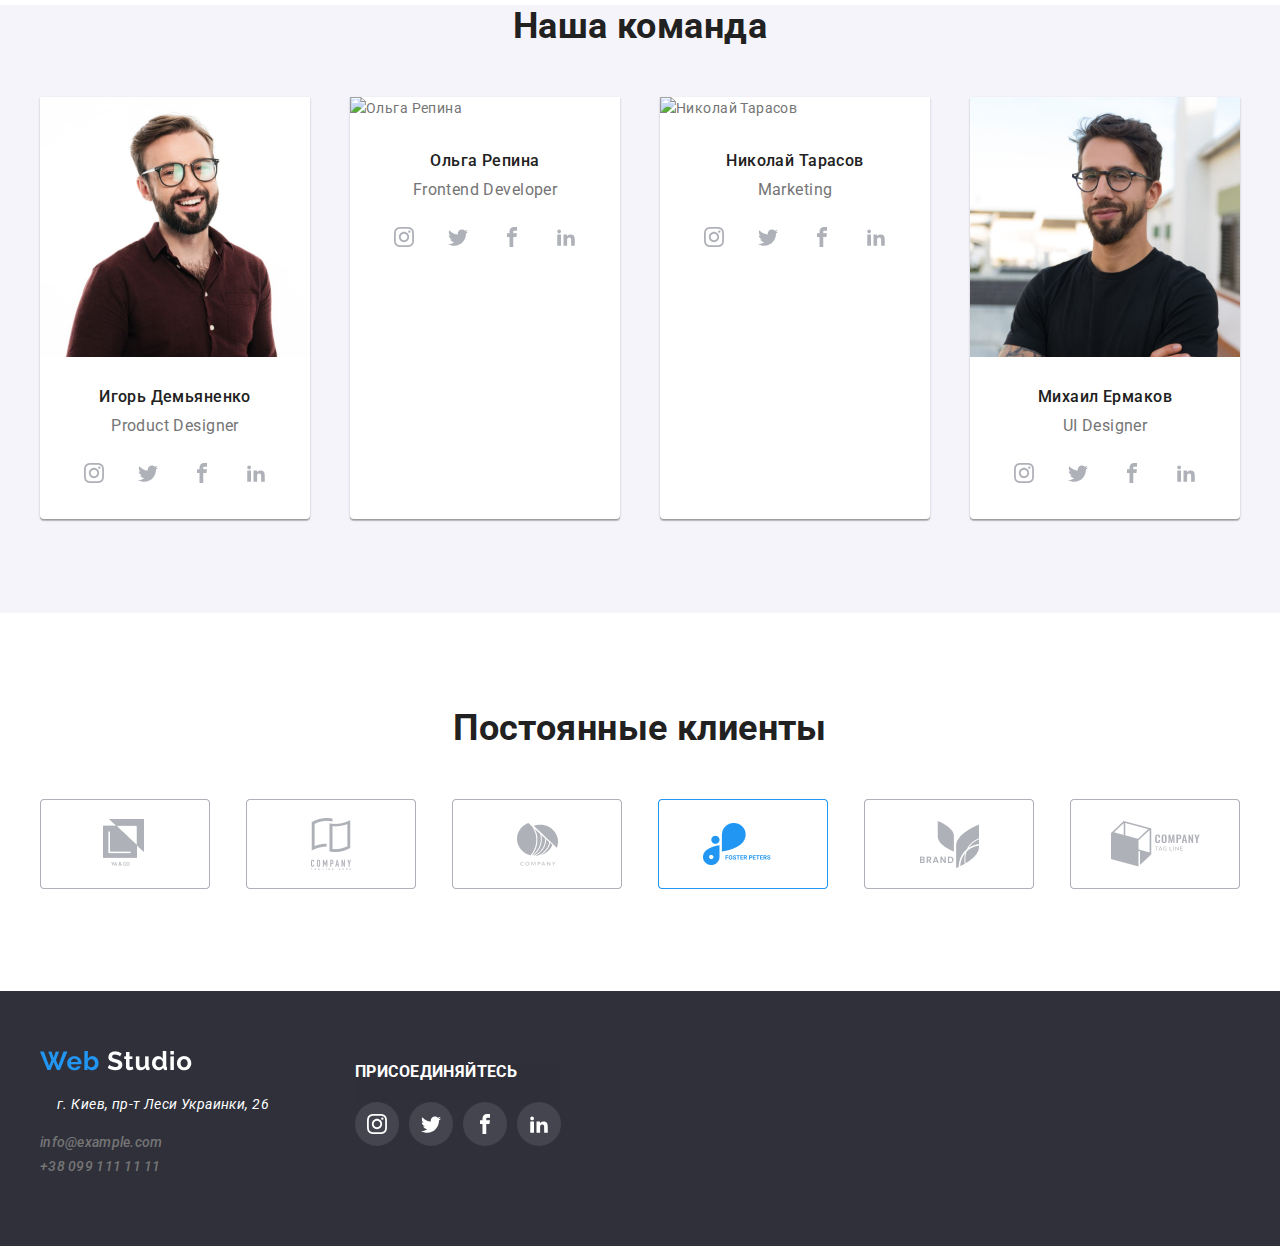
==== commit ced24708: "ДЗ 5 (2)" ====
--- a/index.html
+++ b/index.html
@@ -26,7 +26,7 @@
             </a>
             <ul class="list menu-list">
               <li class="menu-item">
-                <a href="#" class="link menu-link">Студия</a>
+                <a href="./index.html" class="link menu-link nav">Студия</a>
               </li>
               <li class="menu-item">
                 <a href="./portfolio.html" class="link menu-link">Портфолио</a>
--- a/css/style.css
+++ b/css/style.css
@@ -39,11 +39,13 @@
   height: 100%;
   background: rgba(0, 0, 0, 0.2);
   z-index: 1;
+  transition: opacity 250ms cubic-bezier(0.4, 0, 0.2, 1);
 }
 
 .backdrop.is-hidden {
   opacity: 0;
   pointer-events: none;
+  transition: opacity 250ms cubic-bezier(0.4, 0, 0.2, 1);
 }
 
 .modal {
@@ -74,7 +76,7 @@
 }
 
 .img {
-  display: block;
+  display: inline-block;
 }
 
 .link {
@@ -102,7 +104,8 @@
 
 .page-header {
   background: var(--white-color);
-  margin: 24px 0;
+  padding: 24px 0;
+  border-bottom: 1px solid var(--gray-color);
 }
 
 .navigation {
@@ -112,7 +115,7 @@
 }
 
 .logo {
-  margin-right: 50px;
+  margin-right: 94px;
 }
 
 .menu-list {
@@ -131,6 +134,8 @@
   letter-spacing: 0.02em;
   color: var(--black-color);
   text-decoration: none;
+
+  transition: color 250ms cubic-bezier(0.4, 0, 0.2, 1);
 }
 
 .menu-link:hover,
@@ -138,22 +143,19 @@
   color: var(--accent-color);
 }
 
-.menu-link::after {
+.nav::after {
+  content: "";
   position: absolute;
-
-  bottom: -25px;
+  left: 0;
+  bottom: -29px;
+
   display: block;
   width: 100%;
   height: 4px;
   background: #2196f3;
   border-radius: 2px;
-  content: "";
-  opacity: 0;
+
   transition: opacity 250ms var(--timing-function);
-}
-
-.menu-link:hover::after {
-  opacity: 1;
 }
 
 .menu-item-tele {
@@ -173,6 +175,9 @@
   fill: var(--main-color);
   display: inline-flex;
   align-items: center;
+
+  transition: color 250ms cubic-bezier(0.4, 0, 0.2, 1),
+    fill 250ms cubic-bezier(0.4, 0, 0.2, 1);
 }
 
 .contacts-link:hover,
@@ -228,7 +233,7 @@
   font-weight: bold;
   font-size: 16px;
   line-height: 1.875;
-
+  display: inline-flex;
   align-items: center;
   text-align: center;
   letter-spacing: 0.06em;
@@ -237,7 +242,6 @@
   box-shadow: 0px 4px 4px rgba(0, 0, 0, 0.15);
   border-radius: 4px;
   padding: 10px 32px;
-  display: inline-flex;
 }
 
 .special {
@@ -374,12 +378,19 @@
   fill: var(--icons-color);
   background: var(--white-color);
   border-radius: 50%;
+
+  transition: background-color 250ms cubic-bezier(0.4, 0, 0.2, 1),
+    fill 250ms cubic-bezier(0.4, 0, 0.2, 1);
 }
 
 .link-icon:hover,
 .link-icon:focus {
   background: var(--accent-color);
   fill: var(--white-color);
+}
+
+.main-title {
+  padding: 20px 24px;
 }
 
 .filter-title {
@@ -419,6 +430,9 @@
   border-radius: 4px;
   padding: 6px 22px;
   background: var(--gray-color);
+
+  transition: background-color 250ms cubic-bezier(0.4, 0, 0.2, 1),
+    color 250ms cubic-bezier(0.4, 0, 0.2, 1);
 }
 
 .menu-list-link:not(:last-child) {
@@ -452,6 +466,47 @@
   box-sizing: border-box;
 }
 
+.web-container:hover {
+  box-shadow: 0px 1px 1px rgba(0, 0, 0, 0.12), 0px 4px 4px rgba(0, 0, 0, 0.06),
+    1px 4px 6px rgba(0, 0, 0, 0.16);
+}
+
+.box {
+  display: flex;
+  position: relative;
+  overflow: hidden;
+}
+
+.special-item:hover .overlay {
+  transform: translatey(0);
+}
+
+.overlay {
+  position: absolute;
+  top: 0;
+  left: 0;
+  width: 100%;
+  height: 100%;
+  display: inline-flex;
+  justify-content: center;
+  background: rgba(33, 150, 243, 0.9);
+
+  transform: translatey(100%);
+  transition: transform 250ms var(--timing-function);
+}
+
+.text-overlay {
+  width: 322px;
+  height: 168px;
+  font-weight: normal;
+  font-size: 18px;
+  line-height: 1.556;
+  color: #ffffff;
+  margin: 0;
+  padding-top: 63px;
+  padding-bottom: 63px;
+}
+
 .web-container:nth-last-child(-n + 3) {
   margin-bottom: 0px;
 }
@@ -507,6 +562,9 @@
   fill: var(--white-color);
   background: rgba(255, 255, 255, 0.1);
   border-radius: 50%;
+
+  transition: background-color 250ms cubic-bezier(0.4, 0, 0.2, 1),
+    fill 250ms cubic-bezier(0.4, 0, 0.2, 1);
 }
 
 .link-icon-footer:hover,
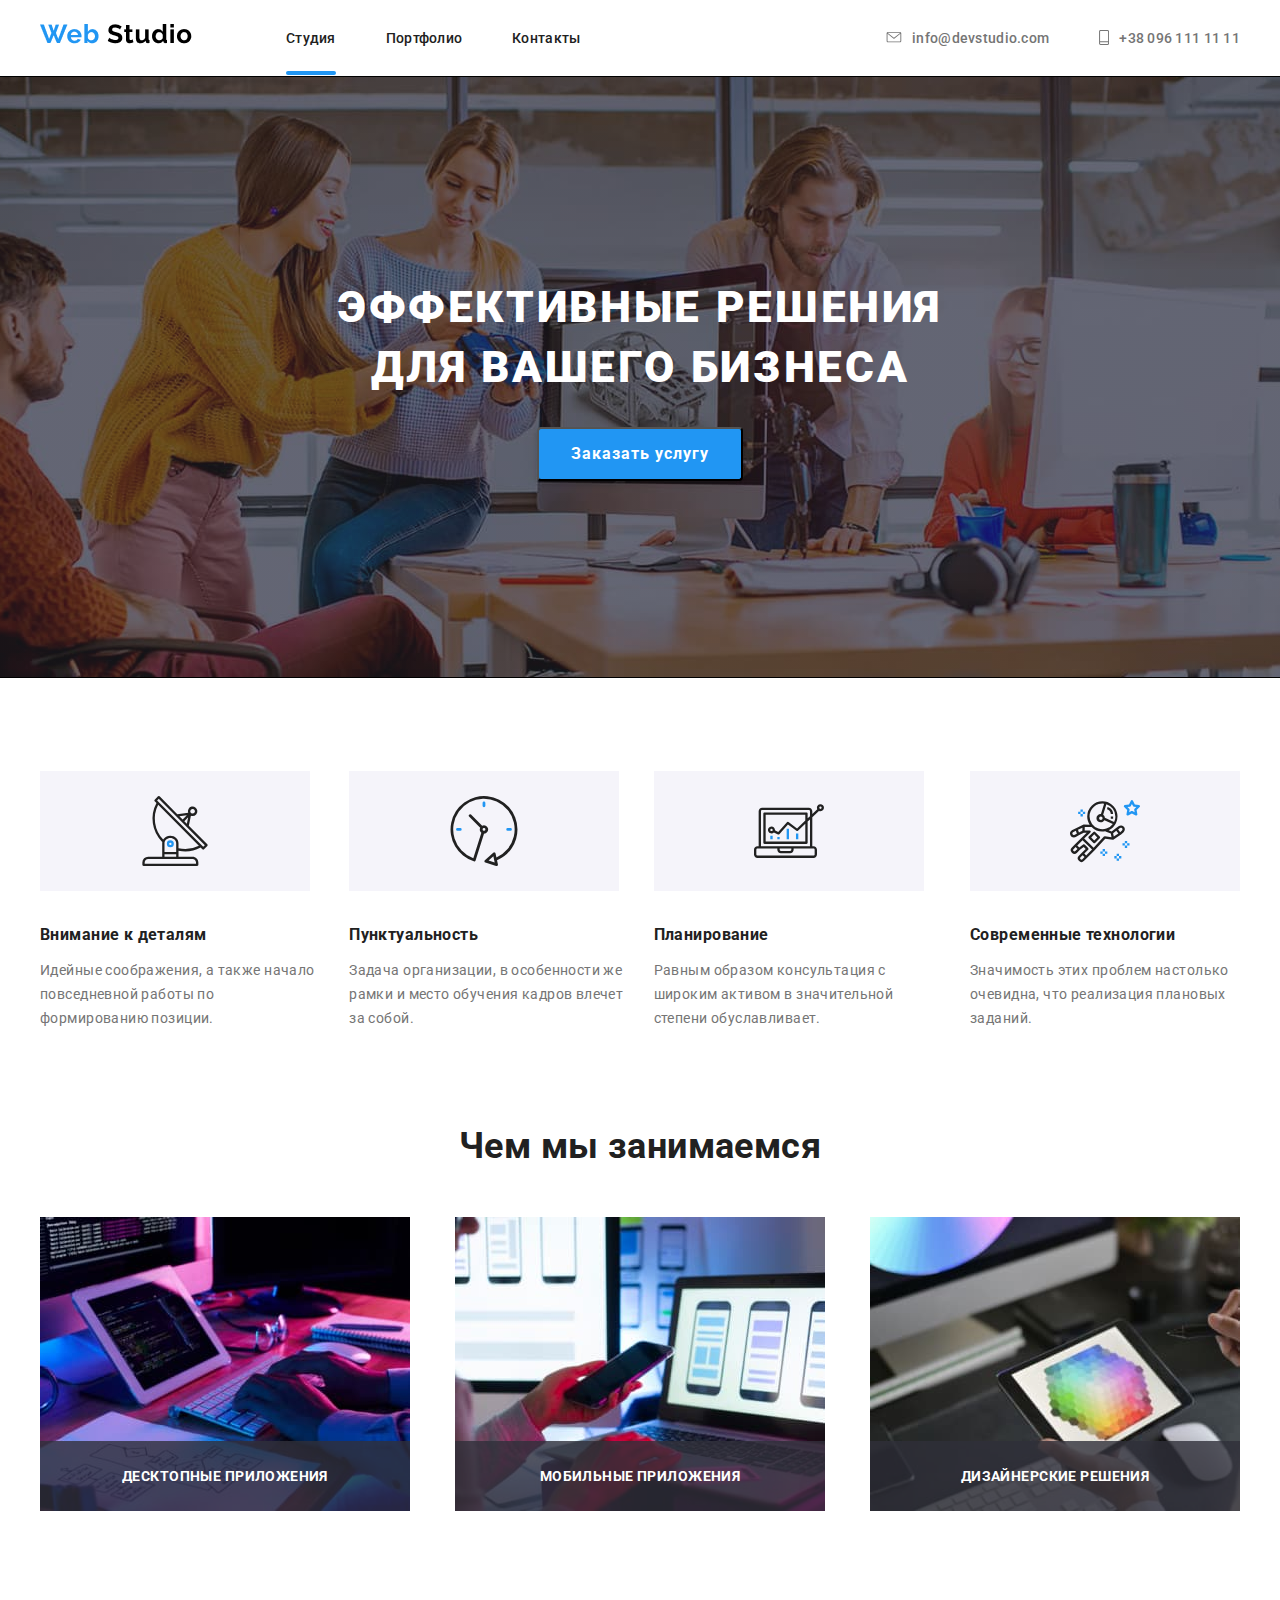
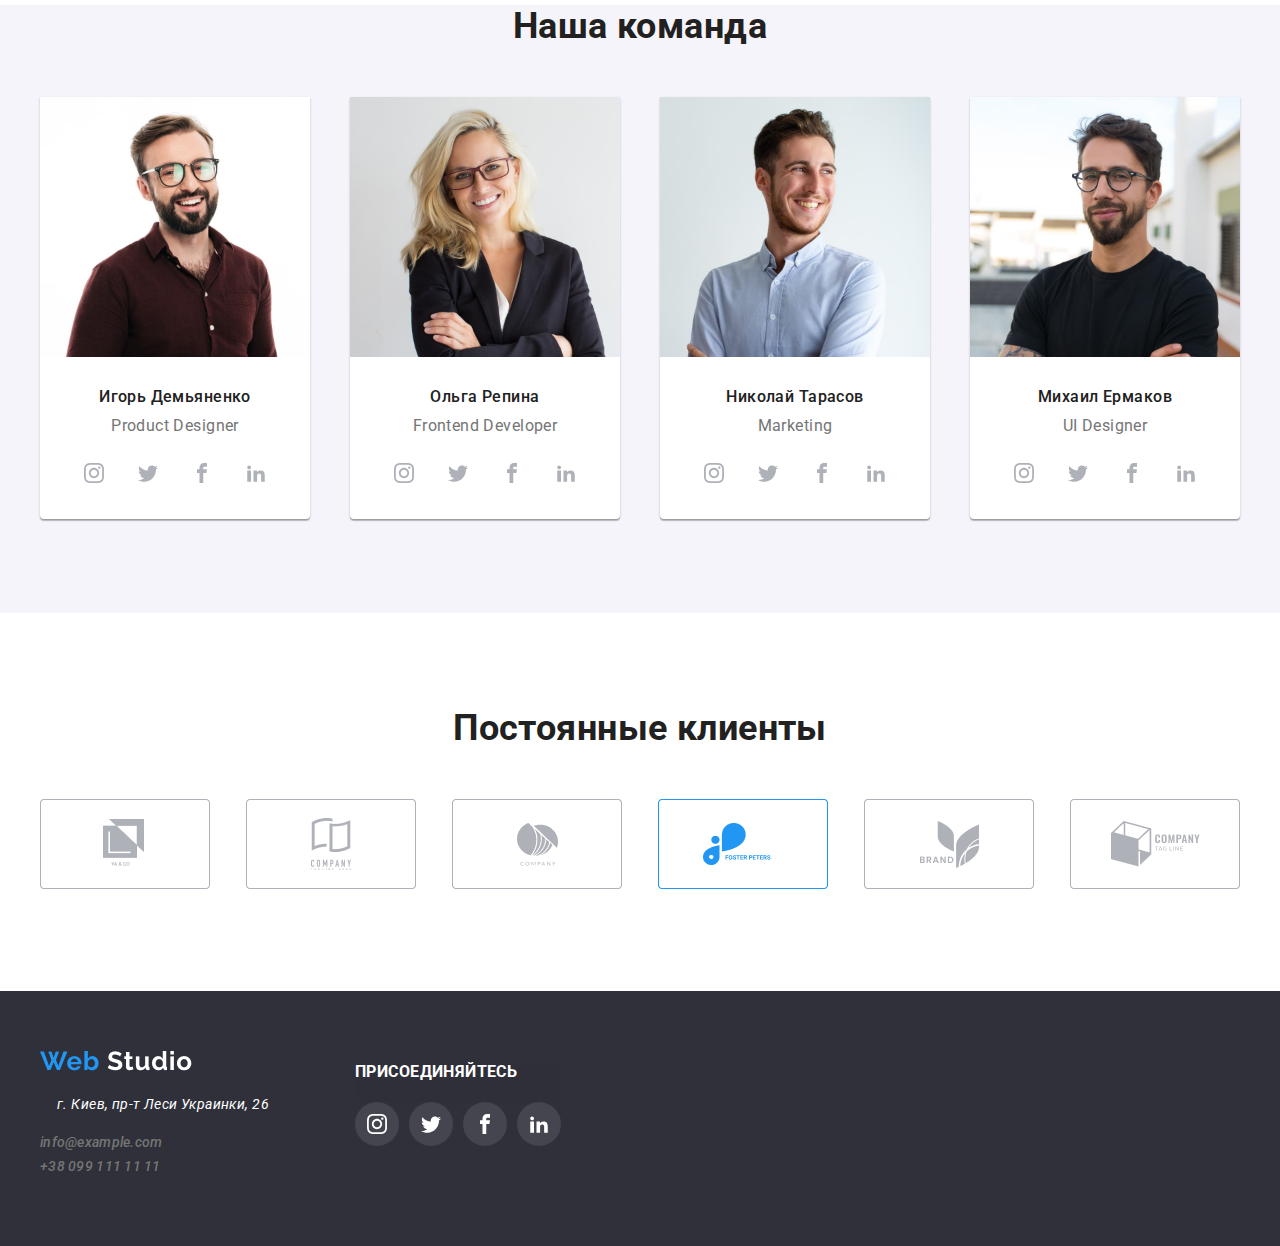
==== commit cf091899: "дз 5 new" ====
--- a/index.html
+++ b/index.html
@@ -149,7 +149,7 @@
           <ul class="list team">
             <li class="team-item">
               <img
-                src="./images/imgigor (1).jpg"
+                src="./images/igor.jpg"
                 class="img-team"
                 alt="Игорь Демьяненко"
               />
@@ -212,7 +212,7 @@
             </li>
             <li class="team-item">
               <img
-                src="./images/imgolga (1).jpg"
+                src="./images/olga.jpg"
                 class="img-team"
                 alt="Ольга Репина"
               />
@@ -275,7 +275,7 @@
             </li>
             <li class="team-item">
               <img
-                src="./images/imgnikolay (1).jpg"
+                src="./images/nikolay.jpg"
                 class="img-team"
                 alt="Николай Тарасов"
               />
@@ -338,7 +338,7 @@
             </li>
             <li class="team-item">
               <img
-                src="./images/imgmichail (1).jpg"
+                src="./images/michail.jpg"
                 class="img-team"
                 alt="Михаил Ермаков"
               />
--- a/css/style.css
+++ b/css/style.css
@@ -84,7 +84,7 @@
 }
 
 .container {
-  width: 1200px;
+  max-width: 1200px;
   padding-left: 15px;
   padding-right: 15px;
   margin-right: auto;
